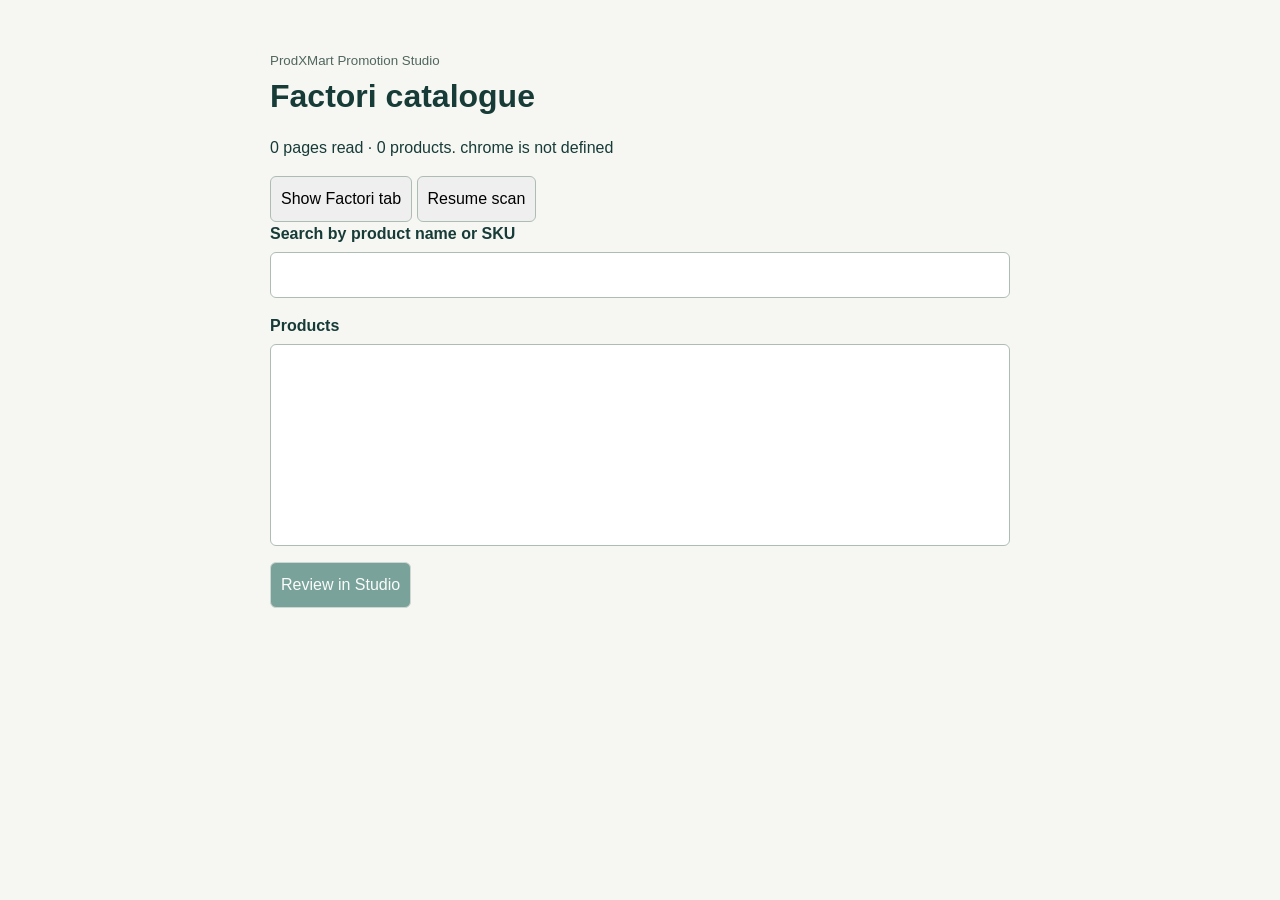
==== factori-bridge/catalogue.html @ 919de2d9 "Browse and search products across Factori catalogue pages" ====
<!doctype html><html lang="en"><head><meta charset="utf-8"><meta name="viewport" content="width=device-width,initial-scale=1"><title>Factori catalogue · ProdXMart</title>
<style>
*{box-sizing:border-box}body{background:#f6f7f3;color:#173b37;font:16px/1.5 "Segoe UI",sans-serif;margin:0}main{max-width:780px;margin:48px auto;padding:0 20px}h1{font-size:32px;margin:0}label{display:block;font-weight:600}input,select,button{border:1px solid #aebdb4;border-radius:6px;padding:10px;font:inherit}input,select{display:block;width:100%;margin:6px 0 16px}button{cursor:pointer}button:disabled{opacity:.55}#review{background:#145f53;color:white}small{color:#50665e}
</style></head><body><main><small>ProdXMart Promotion Studio</small><h1>Factori catalogue</h1>
<p id="status" role="status">Opening My Products…</p>
<div id="recovery" hidden><button id="show">Show Factori tab</button> <button id="resume">Resume scan</button></div>
<label for="search">Search by product name or SKU</label><input type="search" id="search">
<label for="list">Products <small id="count"></small></label><select id="list" size="10" aria-label="Catalogue products"></select>
<button id="review" disabled>Review in Studio</button>
</main><script src="catalogue-scan.js"></script><script src="catalogue.js"></script></body></html>
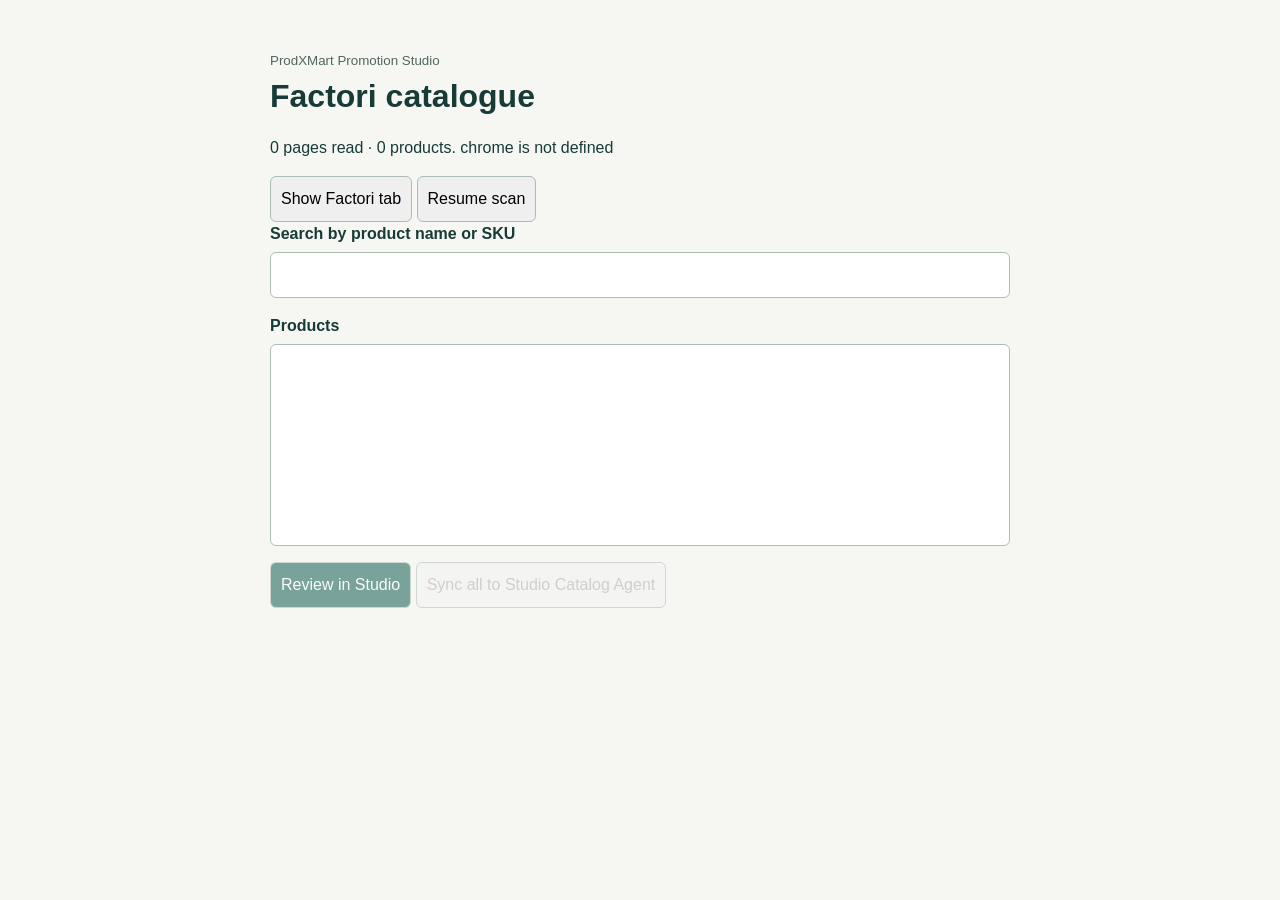
==== commit 1a6410fc: "Implement AI Agent Center, Catalog, Marketing, Video/QA, and Social Approval agents" ====
--- a/factori-bridge/catalogue.html
+++ b/factori-bridge/catalogue.html
@@ -6,5 +6,5 @@
 <div id="recovery" hidden><button id="show">Show Factori tab</button> <button id="resume">Resume scan</button></div>
 <label for="search">Search by product name or SKU</label><input type="search" id="search">
 <label for="list">Products <small id="count"></small></label><select id="list" size="10" aria-label="Catalogue products"></select>
-<button id="review" disabled>Review in Studio</button>
+<button id="review" disabled>Review in Studio</button> <button id="sync" disabled>Sync all to Studio Catalog Agent</button>
 </main><script src="catalogue-scan.js"></script><script src="catalogue.js"></script></body></html>
